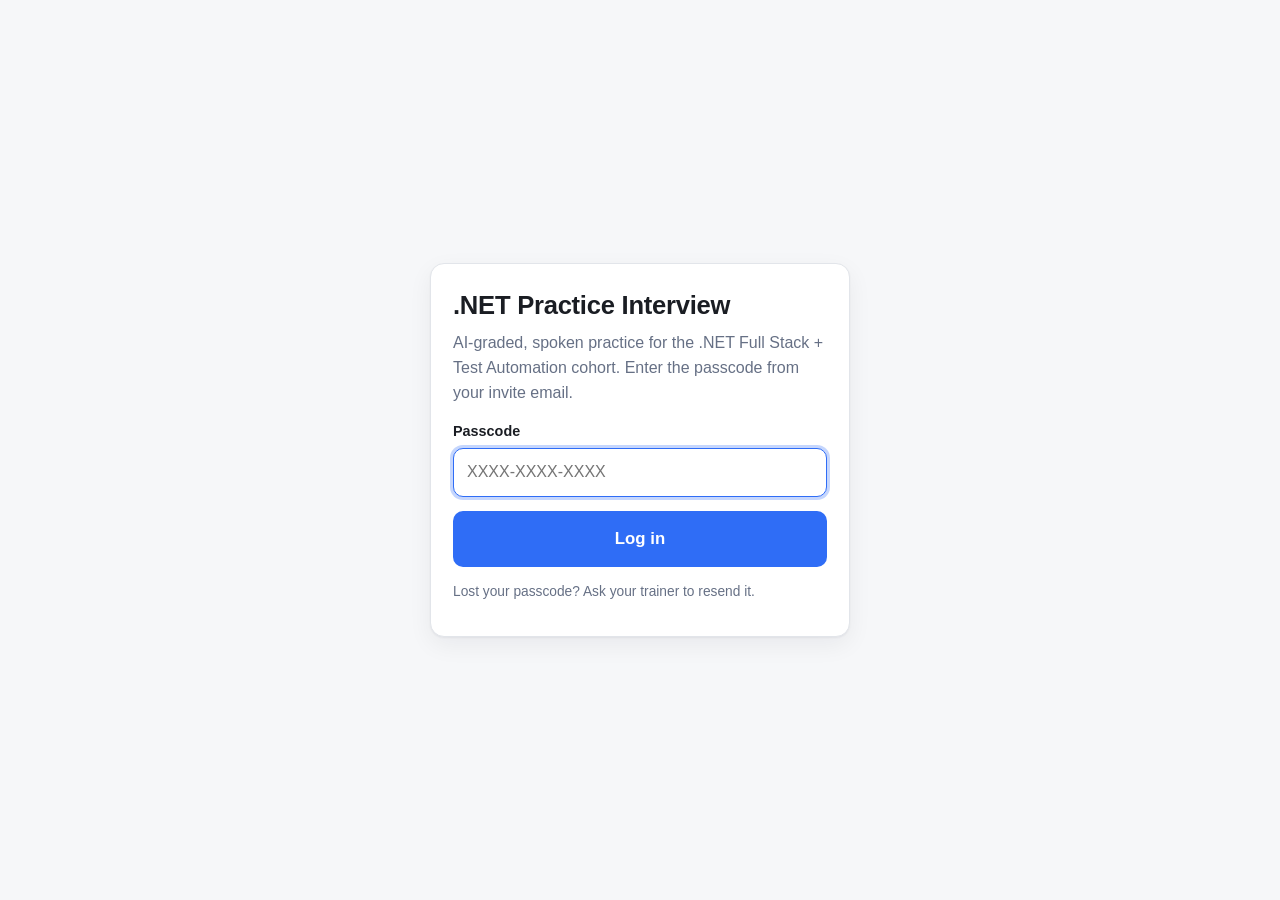
==== interview.html @ 21380b4e "Trainer: dashboard link + take-it-yourself" ====
<!doctype html>
<html lang="en">
<head>
  <meta charset="utf-8" />
  <meta name="viewport" content="width=device-width, initial-scale=1" />
  <title>QC Interview</title>
  <link rel="icon" href="data:image/svg+xml,%3Csvg xmlns='http://www.w3.org/2000/svg' viewBox='0 0 100 100'%3E%3Ctext y='.9em' font-size='90'%3E%F0%9F%8E%A4%3C/text%3E%3C/svg%3E" />
  <link rel="stylesheet" href="assets/css/theme.css" />
</head>
<body>
  <div class="wrap">
    <div class="topbar">
      <span class="brand">🎤 .NET Practice Interview</span>
      <span class="row">
        <span id="who" class="small muted"></span>
        <a id="dash-link" href="trainer.html" class="btn ghost small hidden">← Dashboard</a>
        <button id="logout" class="btn ghost small">Log out</button>
      </span>
    </div>

    <!-- ===== Screen 1: mode picker ===== -->
    <section id="screen-pick" class="stack">
      <div class="card stack">
        <div>
          <h1>Choose your practice</h1>
          <p class="muted">Answer out loud — the interview records you, transcribes it, and an AI coach gives feedback. Ten questions, about 15–20 minutes.</p>
        </div>
        <div class="note info small">
          <strong>How the recording works:</strong> tap record, speak your answer, tap stop. Your speech is transcribed for you.
          You can lightly edit the transcript to fix <em>speech-to-text mistakes only</em> — don't rewrite or improve your answer.
          Polishing the text instead of speaking won't help your feedback (and defeats the practice).
        </div>
        <div id="mic-status" class="small muted"></div>
      </div>

      <div class="card stack">
        <h2>Take a full QC exam</h2>
        <p class="muted small">A 10-question interview drawn from one QC's material.</p>
        <div id="qc-choices" class="choice"></div>
      </div>

      <div class="card stack">
        <h2>Practice a specific day</h2>
        <p class="muted small">Loads that day's topics first, then backfills from earlier days. Weak areas from past interviews resurface automatically.</p>
        <div class="grid cols2">
          <div><label for="week">Week</label><select id="week"></select></div>
          <div><label for="day">Day</label><select id="day"></select></div>
        </div>
        <button id="start-day" class="btn">Start day practice</button>
      </div>
      <p id="pick-err" class="small hidden" style="color: var(--bad)"></p>
    </section>

    <!-- ===== Screen 2: interview runner ===== -->
    <section id="screen-run" class="stack hidden">
      <div class="card stack">
        <div class="row between">
          <span id="run-label" class="pill"></span>
          <span id="run-count" class="small muted"></span>
        </div>
        <div class="progress"><i id="run-bar" style="width:0%"></i></div>
        <div class="qmeta">
          <span id="q-topic" class="pill"></span>
          <span id="q-type" class="pill"></span>
        </div>
        <h2 id="q-prompt" style="font-size:1.25rem; line-height:1.4;"></h2>
      </div>

      <div class="card stack" id="answer-card">
        <div class="row">
          <button id="rec-btn" class="btn big">● Record answer</button>
          <span id="rec-state" class="small muted"></span>
        </div>
        <div id="transcribe-status" class="small muted hidden"><span class="spinner"></span> Transcribing…</div>
        <div id="transcript-block" class="stack hidden">
          <label for="transcript">Your answer (transcribed)</label>
          <textarea id="transcript" placeholder="Your transcribed answer appears here."></textarea>
          <div class="note small">✏️ Edit only to fix <strong>speech-to-text errors</strong> (wrong words the transcriber misheard). Do not rewrite your answer to make it better — the feedback is on what you actually said.</div>
          <div class="row">
            <button id="submit-btn" class="btn">Submit answer</button>
            <button id="rerecord-btn" class="btn secondary">Re-record</button>
          </div>
        </div>
      </div>

      <div id="fb-card" class="card stack hidden">
        <div class="row between">
          <h3>Feedback</h3>
          <span id="fb-score" class="score"></span>
        </div>
        <div id="fb-dims" class="row small muted"></div>
        <div id="fb-strengths"></div>
        <div id="fb-improvements"></div>
        <details><summary class="small muted">Show a strong model answer</summary><p id="fb-model" class="small" style="margin-top:8px"></p></details>
        <button id="next-btn" class="btn">Next question →</button>
      </div>
    </section>

    <!-- ===== Screen 3: results ===== -->
    <section id="screen-done" class="stack hidden">
      <div class="card stack" style="text-align:center">
        <p class="muted small">Interview complete</p>
        <div id="done-score" style="font-size:3rem; font-weight:800; line-height:1"></div>
        <p id="done-best" class="small hidden"><span class="pill good">New personal best today 🎉</span></p>
        <p id="done-summary" class="muted"></p>
      </div>
      <div class="grid cols2">
        <div class="card stack"><h3>Top strengths</h3><ul id="done-strengths" class="small"></ul></div>
        <div class="card stack"><h3>Focus areas</h3><ul id="done-focus" class="small"></ul></div>
      </div>
      <div class="card stack"><h3>Delivery</h3><p id="done-soft" class="small muted"></p></div>
      <div class="card stack">
        <h3>Question-by-question</h3>
        <div id="done-per" class="tablewrap"></div>
      </div>
      <div class="row">
        <button id="again-btn" class="btn">Practice again</button>
      </div>
    </section>
  </div>

  <script src="assets/js/config.js"></script>
  <script src="assets/js/api.js"></script>
  <script src="assets/js/stt.js"></script>
  <script src="assets/js/app.js"></script>
</body>
</html>
---- assets/css/theme.css ----
/* QC Interview — shared theme. Friendly, calm, light/dark, mobile-first. */
:root {
  --bg: #f6f7f9;
  --surface: #ffffff;
  --surface-2: #f0f2f5;
  --border: #e2e5ea;
  --text: #1a1d23;
  --muted: #667085;
  --brand: #2f6df6;
  --brand-ink: #1b4fd0;
  --good: #18a558;
  --warn: #d98a00;
  --bad: #d9484b;
  --ring: rgba(47,109,246,.28);
  --radius: 14px;
  --shadow: 0 1px 2px rgba(16,24,40,.05), 0 8px 24px rgba(16,24,40,.06);
  --maxw: 860px;
}
@media (prefers-color-scheme: dark) {
  :root {
    --bg: #0f1115; --surface: #171a21; --surface-2: #1e222b; --border: #2a2f3a;
    --text: #e8eaee; --muted: #9aa3b2; --brand: #5b8cff; --brand-ink: #7aa2ff;
    --ring: rgba(91,140,255,.32); --shadow: 0 1px 2px rgba(0,0,0,.3), 0 10px 30px rgba(0,0,0,.35);
  }
}
* { box-sizing: border-box; }
html, body { margin: 0; padding: 0; }
body {
  font: 16px/1.55 -apple-system, BlinkMacSystemFont, "Segoe UI", Roboto, Helvetica, Arial, sans-serif;
  background: var(--bg); color: var(--text);
  -webkit-font-smoothing: antialiased;
}
.wrap { max-width: var(--maxw); margin: 0 auto; padding: 24px 18px 64px; }
.center { min-height: 100vh; display: grid; place-items: center; padding: 24px; }
a { color: var(--brand); }
h1 { font-size: 1.6rem; margin: 0 0 6px; letter-spacing: -.01em; }
h2 { font-size: 1.15rem; margin: 22px 0 10px; }
h3 { font-size: 1rem; margin: 0 0 6px; }
p { margin: 0 0 12px; }
.muted { color: var(--muted); }
.small { font-size: .86rem; }
.card {
  background: var(--surface); border: 1px solid var(--border);
  border-radius: var(--radius); box-shadow: var(--shadow); padding: 22px;
}
.card + .card { margin-top: 16px; }
.stack > * + * { margin-top: 14px; }
label { display: block; font-weight: 600; font-size: .9rem; margin-bottom: 6px; }
input[type=text], input[type=email], input[type=password], textarea, select {
  width: 100%; padding: 11px 13px; font: inherit; color: var(--text);
  background: var(--surface); border: 1px solid var(--border); border-radius: 10px;
  outline: none; transition: border-color .12s, box-shadow .12s;
}
textarea { resize: vertical; min-height: 120px; line-height: 1.5; }
input:focus, textarea:focus, select:focus { border-color: var(--brand); box-shadow: 0 0 0 3px var(--ring); }
.btn {
  display: inline-flex; align-items: center; gap: 8px; justify-content: center;
  padding: 11px 18px; font: inherit; font-weight: 600; cursor: pointer;
  background: var(--brand); color: #fff; border: 1px solid transparent; border-radius: 10px;
  transition: filter .12s, transform .02s; text-decoration: none;
}
.btn:hover { filter: brightness(1.06); }
.btn:active { transform: translateY(1px); }
.btn:disabled { opacity: .5; cursor: not-allowed; }
.btn.secondary { background: var(--surface-2); color: var(--text); border-color: var(--border); }
.btn.ghost { background: transparent; color: var(--brand); border-color: var(--border); }
.btn.danger { background: var(--bad); }
.btn.big { padding: 14px 22px; font-size: 1.05rem; }
.row { display: flex; gap: 10px; flex-wrap: wrap; align-items: center; }
.row.between { justify-content: space-between; }
.grid { display: grid; gap: 12px; }
.grid.cols2 { grid-template-columns: 1fr 1fr; }
@media (max-width: 620px) { .grid.cols2 { grid-template-columns: 1fr; } }
.pill { display: inline-block; padding: 3px 10px; border-radius: 999px; font-size: .78rem; font-weight: 600;
  background: var(--surface-2); color: var(--muted); border: 1px solid var(--border); }
.pill.good { background: rgba(24,165,88,.14); color: var(--good); border-color: transparent; }
.pill.warn { background: rgba(217,138,0,.16); color: var(--warn); border-color: transparent; }
.pill.bad  { background: rgba(217,72,75,.14); color: var(--bad); border-color: transparent; }
.note {
  border-left: 3px solid var(--warn); background: rgba(217,138,0,.09);
  padding: 10px 14px; border-radius: 8px; font-size: .9rem;
}
.note.info { border-left-color: var(--brand); background: rgba(47,109,246,.08); }
.hidden { display: none !important; }
.spinner { width: 18px; height: 18px; border: 2px solid var(--ring); border-top-color: var(--brand);
  border-radius: 50%; animation: spin .7s linear infinite; display: inline-block; }
@keyframes spin { to { transform: rotate(360deg); } }
.dot { width: 11px; height: 11px; border-radius: 50%; display: inline-block; background: var(--bad); }
.dot.rec { animation: pulse 1s ease-in-out infinite; }
@keyframes pulse { 0%,100% { opacity: 1; } 50% { opacity: .3; } }
table { width: 100%; border-collapse: collapse; font-size: .92rem; }
th, td { text-align: left; padding: 10px 12px; border-bottom: 1px solid var(--border); }
th { color: var(--muted); font-weight: 600; font-size: .8rem; text-transform: uppercase; letter-spacing: .04em; }
tr:hover td { background: var(--surface-2); }
.tablewrap { overflow-x: auto; }
.score { font-weight: 700; }
.score.hi { color: var(--good); } .score.mid { color: var(--warn); } .score.lo { color: var(--bad); }
.topbar { display: flex; justify-content: space-between; align-items: center; margin-bottom: 18px; }
.brand { font-weight: 800; letter-spacing: -.02em; }
.progress { height: 6px; background: var(--surface-2); border-radius: 999px; overflow: hidden; }
.progress > i { display: block; height: 100%; background: var(--brand); transition: width .3s; }
.qmeta { display: flex; gap: 8px; align-items: center; flex-wrap: wrap; margin-bottom: 10px; }
.bighint { text-align: center; color: var(--muted); font-size: .9rem; }
.choice { display: grid; gap: 10px; }
.choice button { text-align: left; }
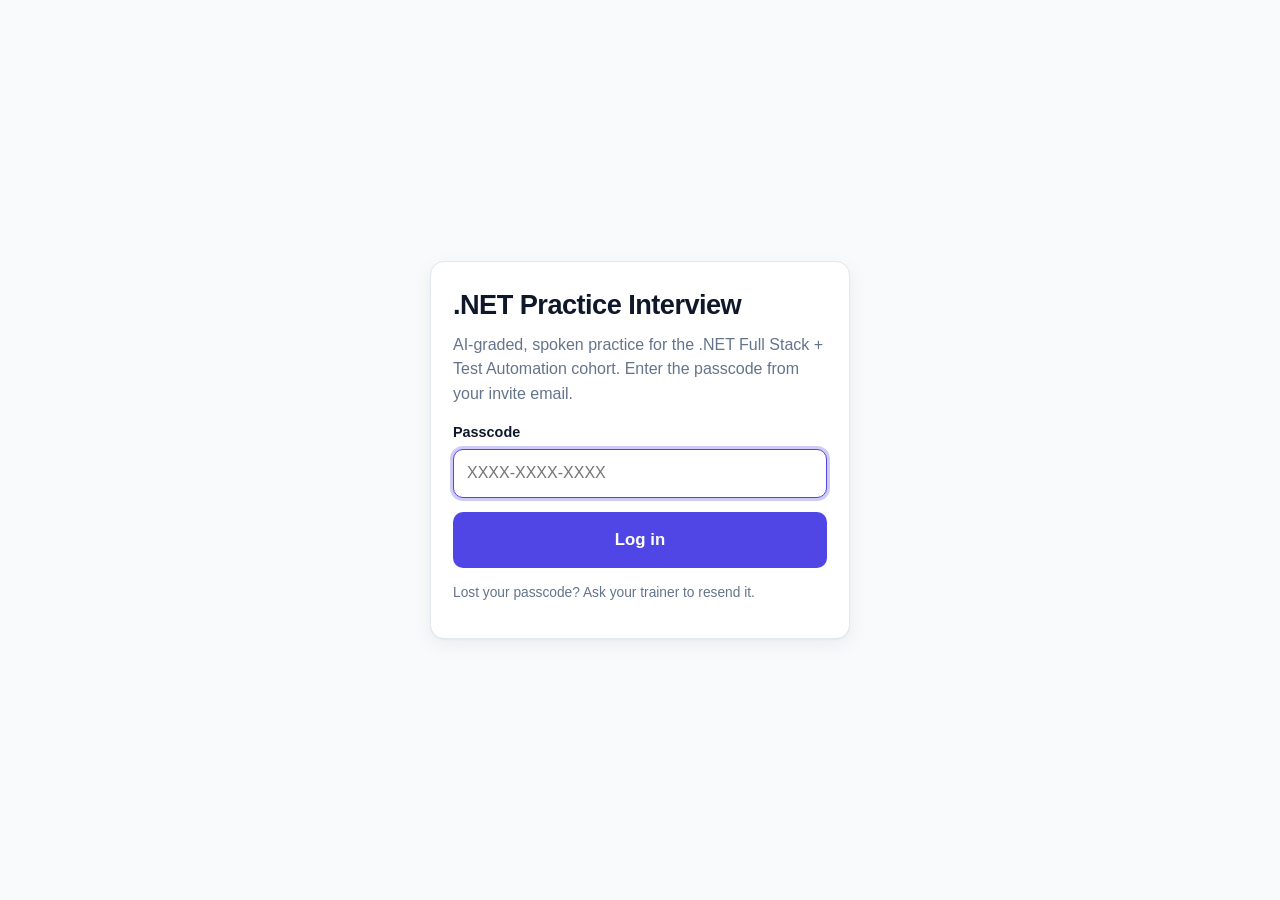
==== commit 231f90df: "Redesign: dynamic QC/Day selection, topic previews, attempts counter, report review + download" ====
--- a/interview.html
+++ b/interview.html
@@ -4,6 +4,7 @@
   <meta charset="utf-8" />
   <meta name="viewport" content="width=device-width, initial-scale=1" />
   <title>QC Interview</title>
+  <link rel="preconnect" href="https://fonts.googleapis.com" />
   <link rel="icon" href="data:image/svg+xml,%3Csvg xmlns='http://www.w3.org/2000/svg' viewBox='0 0 100 100'%3E%3Ctext y='.9em' font-size='90'%3E%F0%9F%8E%A4%3C/text%3E%3C/svg%3E" />
   <link rel="stylesheet" href="assets/css/theme.css" />
 </head>
@@ -18,44 +19,66 @@
       </span>
     </div>
 
-    <!-- ===== Screen 1: mode picker ===== -->
+    <!-- ===== Screen 1: selection ===== -->
     <section id="screen-pick" class="stack">
       <div class="card stack">
         <div>
-          <h1>Choose your practice</h1>
-          <p class="muted">Answer out loud — the interview records you, transcribes it, and an AI coach gives feedback. Ten questions, about 15–20 minutes.</p>
+          <h1>What would you like to practice?</h1>
+          <p class="muted" style="margin:0">You'll answer 10 questions out loud. Each answer is transcribed and graded by an AI coach, with feedback you can review and download.</p>
         </div>
-        <div class="note info small">
-          <strong>How the recording works:</strong> tap record, speak your answer, tap stop. Your speech is transcribed for you.
-          You can lightly edit the transcript to fix <em>speech-to-text mistakes only</em> — don't rewrite or improve your answer.
-          Polishing the text instead of speaking won't help your feedback (and defeats the practice).
+        <div class="quota">
+          <span id="quota-label" class="small muted">Checking your attempts…</span>
+          <span class="bar"><i id="quota-bar" style="width:0%"></i></span>
         </div>
-        <div id="mic-status" class="small muted"></div>
       </div>
 
-      <div class="card stack">
-        <h2>Take a full QC exam</h2>
-        <p class="muted small">A 10-question interview drawn from one QC's material.</p>
-        <div id="qc-choices" class="choice"></div>
+      <div style="display:flex; justify-content:center;">
+        <div class="segmented" role="tablist" aria-label="Practice mode">
+          <button id="seg-qc"  role="tab" aria-selected="true">QC Competency</button>
+          <button id="seg-day" role="tab" aria-selected="false">Day-by-Day</button>
+        </div>
       </div>
 
-      <div class="card stack">
-        <h2>Practice a specific day</h2>
-        <p class="muted small">Loads that day's topics first, then backfills from earlier days. Weak areas from past interviews resurface automatically.</p>
-        <div class="grid cols2">
-          <div><label for="week">Week</label><select id="week"></select></div>
-          <div><label for="day">Day</label><select id="day"></select></div>
+      <!-- QC panel -->
+      <div id="panel-qc" class="stack">
+        <p class="small muted" style="margin:0 2px">Take a full exam for one competency area.</p>
+        <div id="qc-cards" class="cards"></div>
+      </div>
+
+      <!-- Day panel -->
+      <div id="panel-day" class="stack hidden">
+        <p class="small muted" style="margin:0 2px">Practice a specific curriculum day. It loads that day's topics first, then earlier material — and questions from topics you were weak on before resurface automatically.</p>
+        <div id="day-weeks" class="stack"></div>
+      </div>
+
+      <!-- what-to-expect + start -->
+      <div id="expect" class="expect stack hidden">
+        <div class="row between">
+          <h2 id="expect-title" style="margin:0"></h2>
+          <span id="expect-badge" class="chip accent"></span>
         </div>
-        <button id="start-day" class="btn">Start day practice</button>
+        <div class="statstrip" id="expect-stats"></div>
+        <div>
+          <div class="tiny muted" style="text-transform:uppercase; letter-spacing:.05em; margin-bottom:6px;">Topics you can expect</div>
+          <div id="expect-topics" class="chips"></div>
+        </div>
+        <div class="note info small">Answers are <strong>spoken</strong>. You can edit the transcript only to fix speech-to-text mistakes — don't rewrite your answer, as the feedback is on what you actually said.</div>
+        <button id="start-btn" class="btn big">Start interview →</button>
+        <p id="pick-err" class="small hidden" style="color: var(--bad); margin:0"></p>
       </div>
-      <p id="pick-err" class="small hidden" style="color: var(--bad)"></p>
+
+      <!-- past reports -->
+      <div id="past-card" class="card stack hidden">
+        <h2 style="margin:0">Your past interviews</h2>
+        <div id="past-list" class="stack"></div>
+      </div>
     </section>
 
-    <!-- ===== Screen 2: interview runner ===== -->
+    <!-- ===== Screen 2: runner ===== -->
     <section id="screen-run" class="stack hidden">
       <div class="card stack">
         <div class="row between">
-          <span id="run-label" class="pill"></span>
+          <span id="run-label" class="chip accent"></span>
           <span id="run-count" class="small muted"></span>
         </div>
         <div class="progress"><i id="run-bar" style="width:0%"></i></div>
@@ -63,7 +86,7 @@
           <span id="q-topic" class="pill"></span>
           <span id="q-type" class="pill"></span>
         </div>
-        <h2 id="q-prompt" style="font-size:1.25rem; line-height:1.4;"></h2>
+        <h2 id="q-prompt" style="font-size:1.28rem; line-height:1.4; font-weight:700;"></h2>
       </div>
 
       <div class="card stack" id="answer-card">
@@ -75,7 +98,7 @@
         <div id="transcript-block" class="stack hidden">
           <label for="transcript">Your answer (transcribed)</label>
           <textarea id="transcript" placeholder="Your transcribed answer appears here."></textarea>
-          <div class="note small">✏️ Edit only to fix <strong>speech-to-text errors</strong> (wrong words the transcriber misheard). Do not rewrite your answer to make it better — the feedback is on what you actually said.</div>
+          <div class="note small">✏️ Edit only to fix <strong>speech-to-text errors</strong> (words the transcriber misheard). Don't rewrite your answer to improve it — the feedback is on what you actually said.</div>
           <div class="row">
             <button id="submit-btn" class="btn">Submit answer</button>
             <button id="rerecord-btn" class="btn secondary">Re-record</button>
@@ -85,35 +108,39 @@
 
       <div id="fb-card" class="card stack hidden">
         <div class="row between">
-          <h3>Feedback</h3>
+          <h3 style="margin:0">Feedback</h3>
           <span id="fb-score" class="score"></span>
         </div>
-        <div id="fb-dims" class="row small muted"></div>
+        <div class="dims" id="fb-dims"></div>
         <div id="fb-strengths"></div>
         <div id="fb-improvements"></div>
-        <details><summary class="small muted">Show a strong model answer</summary><p id="fb-model" class="small" style="margin-top:8px"></p></details>
+        <details><summary class="small muted" style="cursor:pointer">Show a strong model answer</summary><p id="fb-model" class="small" style="margin-top:8px"></p></details>
         <button id="next-btn" class="btn">Next question →</button>
       </div>
     </section>
 
     <!-- ===== Screen 3: results ===== -->
     <section id="screen-done" class="stack hidden">
-      <div class="card stack" style="text-align:center">
-        <p class="muted small">Interview complete</p>
-        <div id="done-score" style="font-size:3rem; font-weight:800; line-height:1"></div>
-        <p id="done-best" class="small hidden"><span class="pill good">New personal best today 🎉</span></p>
-        <p id="done-summary" class="muted"></p>
+      <div class="card">
+        <div class="hero">
+          <div><div id="done-score" class="big"></div><div class="tiny muted" style="text-align:center">out of 100</div></div>
+          <div style="flex:1; min-width:220px">
+            <div class="row" style="gap:8px"><span id="done-verdict" class="chip"></span><span id="done-best" class="chip good hidden">New personal best 🎉</span></div>
+            <p id="done-summary" class="muted" style="margin:8px 0 0"></p>
+          </div>
+        </div>
       </div>
       <div class="grid cols2">
-        <div class="card stack"><h3>Top strengths</h3><ul id="done-strengths" class="small"></ul></div>
-        <div class="card stack"><h3>Focus areas</h3><ul id="done-focus" class="small"></ul></div>
+        <div class="card stack"><h3>Top strengths</h3><ul id="done-strengths" class="small" style="margin:0; padding-left:18px"></ul></div>
+        <div class="card stack"><h3>Focus areas</h3><ul id="done-focus" class="small" style="margin:0; padding-left:18px"></ul></div>
       </div>
-      <div class="card stack"><h3>Delivery</h3><p id="done-soft" class="small muted"></p></div>
+      <div class="card stack"><h3>Delivery</h3><p id="done-soft" class="small muted" style="margin:0"></p></div>
       <div class="card stack">
         <h3>Question-by-question</h3>
-        <div id="done-per" class="tablewrap"></div>
+        <div id="done-per" class="stack"></div>
       </div>
-      <div class="row">
+      <div class="row no-print">
+        <button id="download-btn" class="btn secondary">⬇ Download report</button>
         <button id="again-btn" class="btn">Practice again</button>
       </div>
     </section>
@@ -122,6 +149,7 @@
   <script src="assets/js/config.js"></script>
   <script src="assets/js/api.js"></script>
   <script src="assets/js/stt.js"></script>
+  <script src="assets/js/report.js"></script>
   <script src="assets/js/app.js"></script>
 </body>
 </html>
--- a/assets/css/theme.css
+++ b/assets/css/theme.css
@@ -1,105 +1,163 @@
-/* QC Interview — shared theme. Friendly, calm, light/dark, mobile-first. */
+/* QC Interview — design system. Palette A: Calm Slate/Indigo. Light + dark. */
 :root {
-  --bg: #f6f7f9;
-  --surface: #ffffff;
-  --surface-2: #f0f2f5;
-  --border: #e2e5ea;
-  --text: #1a1d23;
-  --muted: #667085;
-  --brand: #2f6df6;
-  --brand-ink: #1b4fd0;
-  --good: #18a558;
-  --warn: #d98a00;
-  --bad: #d9484b;
-  --ring: rgba(47,109,246,.28);
-  --radius: 14px;
-  --shadow: 0 1px 2px rgba(16,24,40,.05), 0 8px 24px rgba(16,24,40,.06);
-  --maxw: 860px;
+  --bg: #f8fafc; --surface: #ffffff; --surface-2: #f1f5f9; --surface-3: #eef2ff;
+  --border: #e2e8f0; --border-strong: #cbd5e1;
+  --text: #0f172a; --muted: #64748b; --faint: #94a3b8;
+  --accent: #4f46e5; --accent-ink: #4338ca; --accent-soft: #eef2ff;
+  --good: #16a34a; --good-soft: #dcfce7;
+  --warn: #d97706; --warn-soft: #fef3c7;
+  --bad: #dc2626; --bad-soft: #fee2e2;
+  --ring: rgba(79,70,229,.28);
+  --radius: 14px; --radius-sm: 10px;
+  --shadow: 0 1px 2px rgba(15,23,42,.04), 0 6px 20px rgba(15,23,42,.06);
+  --shadow-lift: 0 4px 12px rgba(15,23,42,.08), 0 12px 32px rgba(15,23,42,.10);
+  --maxw: 940px;
+  --font: "Inter", -apple-system, BlinkMacSystemFont, "Segoe UI", Roboto, Helvetica, Arial, sans-serif;
 }
 @media (prefers-color-scheme: dark) {
   :root {
-    --bg: #0f1115; --surface: #171a21; --surface-2: #1e222b; --border: #2a2f3a;
-    --text: #e8eaee; --muted: #9aa3b2; --brand: #5b8cff; --brand-ink: #7aa2ff;
-    --ring: rgba(91,140,255,.32); --shadow: 0 1px 2px rgba(0,0,0,.3), 0 10px 30px rgba(0,0,0,.35);
+    --bg: #0b1120; --surface: #111827; --surface-2: #1a2233; --surface-3: #1e2745;
+    --border: #1f2a3c; --border-strong: #334155;
+    --text: #e5e9f0; --muted: #94a3b8; --faint: #64748b;
+    --accent: #818cf8; --accent-ink: #a5b4fc; --accent-soft: #1e2745;
+    --good: #4ade80; --good-soft: #14331f; --warn: #fbbf24; --warn-soft: #3a2c08;
+    --bad: #f87171; --bad-soft: #3a1a1a; --ring: rgba(129,140,248,.34);
+    --shadow: 0 1px 2px rgba(0,0,0,.3), 0 8px 24px rgba(0,0,0,.32);
+    --shadow-lift: 0 4px 14px rgba(0,0,0,.4), 0 16px 40px rgba(0,0,0,.45);
   }
 }
+:root[data-theme="light"] { color-scheme: light; }
+:root[data-theme="dark"]  { color-scheme: dark; }
+
 * { box-sizing: border-box; }
 html, body { margin: 0; padding: 0; }
 body {
-  font: 16px/1.55 -apple-system, BlinkMacSystemFont, "Segoe UI", Roboto, Helvetica, Arial, sans-serif;
-  background: var(--bg); color: var(--text);
-  -webkit-font-smoothing: antialiased;
+  font-family: var(--font); font-size: 16px; line-height: 1.55;
+  background: var(--bg); color: var(--text); -webkit-font-smoothing: antialiased;
 }
-.wrap { max-width: var(--maxw); margin: 0 auto; padding: 24px 18px 64px; }
+.wrap { max-width: var(--maxw); margin: 0 auto; padding: 22px 18px 72px; }
 .center { min-height: 100vh; display: grid; place-items: center; padding: 24px; }
-a { color: var(--brand); }
-h1 { font-size: 1.6rem; margin: 0 0 6px; letter-spacing: -.01em; }
-h2 { font-size: 1.15rem; margin: 22px 0 10px; }
-h3 { font-size: 1rem; margin: 0 0 6px; }
+a { color: var(--accent); text-decoration: none; } a:hover { text-decoration: underline; }
+h1 { font-size: 1.7rem; margin: 0 0 6px; letter-spacing: -.02em; font-weight: 800; }
+h2 { font-size: 1.2rem; margin: 0 0 10px; letter-spacing: -.01em; font-weight: 700; }
+h3 { font-size: 1rem; margin: 0 0 6px; font-weight: 700; }
 p { margin: 0 0 12px; }
-.muted { color: var(--muted); }
-.small { font-size: .86rem; }
-.card {
-  background: var(--surface); border: 1px solid var(--border);
-  border-radius: var(--radius); box-shadow: var(--shadow); padding: 22px;
-}
+.muted { color: var(--muted); } .faint { color: var(--faint); }
+.small { font-size: .86rem; } .tiny { font-size: .76rem; }
+.stack > * + * { margin-top: 14px; }
+.hidden { display: none !important; }
+
+/* cards */
+.card { background: var(--surface); border: 1px solid var(--border); border-radius: var(--radius); box-shadow: var(--shadow); padding: 22px; }
 .card + .card { margin-top: 16px; }
-.stack > * + * { margin-top: 14px; }
+
+/* buttons */
+.btn { display: inline-flex; align-items: center; gap: 8px; justify-content: center; padding: 11px 18px;
+  font: inherit; font-weight: 600; cursor: pointer; background: var(--accent); color: #fff;
+  border: 1px solid transparent; border-radius: var(--radius-sm); transition: filter .12s, transform .04s, box-shadow .12s; }
+.btn:hover { filter: brightness(1.07); } .btn:active { transform: translateY(1px); }
+.btn:disabled { opacity: .45; cursor: not-allowed; filter: none; }
+.btn.secondary { background: var(--surface-2); color: var(--text); border-color: var(--border); }
+.btn.ghost { background: transparent; color: var(--accent); border-color: var(--border); }
+.btn.danger { background: var(--bad); }
+.btn.big { padding: 14px 24px; font-size: 1.05rem; }
+.btn.block { width: 100%; }
+
+/* form */
 label { display: block; font-weight: 600; font-size: .9rem; margin-bottom: 6px; }
 input[type=text], input[type=email], input[type=password], textarea, select {
-  width: 100%; padding: 11px 13px; font: inherit; color: var(--text);
-  background: var(--surface); border: 1px solid var(--border); border-radius: 10px;
-  outline: none; transition: border-color .12s, box-shadow .12s;
-}
+  width: 100%; padding: 11px 13px; font: inherit; color: var(--text); background: var(--surface);
+  border: 1px solid var(--border); border-radius: var(--radius-sm); outline: none; transition: border-color .12s, box-shadow .12s; }
 textarea { resize: vertical; min-height: 120px; line-height: 1.5; }
-input:focus, textarea:focus, select:focus { border-color: var(--brand); box-shadow: 0 0 0 3px var(--ring); }
-.btn {
-  display: inline-flex; align-items: center; gap: 8px; justify-content: center;
-  padding: 11px 18px; font: inherit; font-weight: 600; cursor: pointer;
-  background: var(--brand); color: #fff; border: 1px solid transparent; border-radius: 10px;
-  transition: filter .12s, transform .02s; text-decoration: none;
-}
-.btn:hover { filter: brightness(1.06); }
-.btn:active { transform: translateY(1px); }
-.btn:disabled { opacity: .5; cursor: not-allowed; }
-.btn.secondary { background: var(--surface-2); color: var(--text); border-color: var(--border); }
-.btn.ghost { background: transparent; color: var(--brand); border-color: var(--border); }
-.btn.danger { background: var(--bad); }
-.btn.big { padding: 14px 22px; font-size: 1.05rem; }
+input:focus, textarea:focus, select:focus { border-color: var(--accent); box-shadow: 0 0 0 3px var(--ring); }
+
+/* layout helpers */
 .row { display: flex; gap: 10px; flex-wrap: wrap; align-items: center; }
 .row.between { justify-content: space-between; }
-.grid { display: grid; gap: 12px; }
-.grid.cols2 { grid-template-columns: 1fr 1fr; }
+.grid { display: grid; gap: 12px; } .grid.cols2 { grid-template-columns: 1fr 1fr; }
 @media (max-width: 620px) { .grid.cols2 { grid-template-columns: 1fr; } }
+
+/* chips / pills */
+.chip { display: inline-block; padding: 4px 10px; border-radius: 999px; font-size: .72rem; font-weight: 600;
+  background: var(--surface-2); color: var(--muted); }
+.chip.accent { background: var(--accent-soft); color: var(--accent-ink); }
+.chip.good { background: var(--good-soft); color: var(--good); }
+.chip.warn { background: var(--warn-soft); color: var(--warn); }
+.chip.bad  { background: var(--bad-soft); color: var(--bad); }
 .pill { display: inline-block; padding: 3px 10px; border-radius: 999px; font-size: .78rem; font-weight: 600;
-  background: var(--surface-2); color: var(--muted); border: 1px solid var(--border); }
-.pill.good { background: rgba(24,165,88,.14); color: var(--good); border-color: transparent; }
-.pill.warn { background: rgba(217,138,0,.16); color: var(--warn); border-color: transparent; }
-.pill.bad  { background: rgba(217,72,75,.14); color: var(--bad); border-color: transparent; }
-.note {
-  border-left: 3px solid var(--warn); background: rgba(217,138,0,.09);
-  padding: 10px 14px; border-radius: 8px; font-size: .9rem;
-}
-.note.info { border-left-color: var(--brand); background: rgba(47,109,246,.08); }
-.hidden { display: none !important; }
-.spinner { width: 18px; height: 18px; border: 2px solid var(--ring); border-top-color: var(--brand);
-  border-radius: 50%; animation: spin .7s linear infinite; display: inline-block; }
+  background: var(--surface-2); color: var(--muted); }
+.pill.good { background: var(--good-soft); color: var(--good); }
+.pill.warn { background: var(--warn-soft); color: var(--warn); }
+
+/* segmented control */
+.segmented { display: inline-flex; background: var(--surface-2); border-radius: 12px; padding: 4px; gap: 4px; }
+.segmented button { border: none; background: transparent; color: var(--muted); font: inherit; font-weight: 600; font-size: .92rem;
+  padding: 9px 20px; border-radius: 9px; cursor: pointer; transition: color .15s, background .15s, box-shadow .15s, transform .15s; }
+.segmented button[aria-selected="true"] { background: var(--surface); color: var(--text); box-shadow: 0 1px 2px rgba(0,0,0,.1); }
+
+/* selection card grid */
+.cards { display: grid; grid-template-columns: repeat(auto-fill, minmax(280px, 1fr)); gap: 16px; }
+.selcard { position: relative; text-align: left; background: var(--surface); border: 1px solid var(--border); border-radius: var(--radius);
+  padding: 18px; cursor: pointer; transition: transform .12s, box-shadow .12s, border-color .12s; display: flex; flex-direction: column; gap: 10px; }
+.selcard:hover { transform: translateY(-2px); box-shadow: var(--shadow-lift); border-color: var(--border-strong); }
+.selcard[aria-pressed="true"] { border-color: var(--accent); border-width: 2px; background: linear-gradient(0deg, var(--accent-soft), var(--surface) 60%); padding: 17px; }
+.selcard[aria-pressed="true"]::after { content: "✓"; position: absolute; top: 12px; right: 14px; width: 22px; height: 22px;
+  background: var(--accent); color: #fff; border-radius: 50%; display: grid; place-items: center; font-size: .8rem; font-weight: 700; }
+.selcard .code { display: inline-grid; place-items: center; min-width: 34px; height: 34px; padding: 0 8px; border-radius: 9px;
+  background: var(--accent-soft); color: var(--accent-ink); font-weight: 800; font-size: .8rem; }
+.selcard .title { font-weight: 700; font-size: 1.02rem; letter-spacing: -.01em; }
+.selcard .meta { display: flex; gap: 6px; align-items: center; flex-wrap: wrap; color: var(--muted); font-size: .8rem; }
+.selcard .meta .dot { color: var(--border-strong); }
+.chips { display: flex; flex-wrap: wrap; gap: 6px; }
+
+/* "what to expect" preview panel */
+.expect { border: 1px solid var(--border); border-radius: var(--radius); background: var(--surface-2); padding: 18px; }
+.expect .statstrip { display: flex; gap: 14px; flex-wrap: wrap; color: var(--muted); font-size: .86rem; font-weight: 600; margin-bottom: 12px; }
+
+/* attempts counter */
+.quota { display: flex; align-items: center; gap: 12px; }
+.quota .bar { flex: 1; height: 6px; background: var(--surface-2); border-radius: 999px; overflow: hidden; max-width: 220px; }
+.quota .bar > i { display: block; height: 100%; background: var(--accent); }
+
+/* notes */
+.note { border-left: 3px solid var(--warn); background: var(--warn-soft); padding: 11px 14px; border-radius: 8px; font-size: .9rem; color: var(--text); }
+.note.info { border-left-color: var(--accent); background: var(--accent-soft); }
+
+/* topbar */
+.topbar { display: flex; justify-content: space-between; align-items: center; margin-bottom: 20px; gap: 12px; flex-wrap: wrap; }
+.brand { font-weight: 800; letter-spacing: -.02em; font-size: 1.05rem; }
+
+/* interview progress */
+.progress { height: 6px; background: var(--surface-2); border-radius: 999px; overflow: hidden; }
+.progress > i { display: block; height: 100%; background: var(--accent); transition: width .3s; }
+.qmeta { display: flex; gap: 8px; align-items: center; flex-wrap: wrap; margin-bottom: 10px; }
+
+/* recording */
+.spinner { width: 18px; height: 18px; border: 2px solid var(--ring); border-top-color: var(--accent); border-radius: 50%; animation: spin .7s linear infinite; display: inline-block; vertical-align: middle; }
 @keyframes spin { to { transform: rotate(360deg); } }
-.dot { width: 11px; height: 11px; border-radius: 50%; display: inline-block; background: var(--bad); }
-.dot.rec { animation: pulse 1s ease-in-out infinite; }
+.recdot { width: 11px; height: 11px; border-radius: 50%; display: inline-block; background: var(--bad); animation: pulse 1s ease-in-out infinite; vertical-align: middle; }
 @keyframes pulse { 0%,100% { opacity: 1; } 50% { opacity: .3; } }
+
+/* score + competency bars */
+.score { font-weight: 800; } .score.hi { color: var(--good); } .score.mid { color: var(--warn); } .score.lo { color: var(--bad); }
+.hero { display: flex; align-items: center; gap: 22px; flex-wrap: wrap; }
+.hero .big { font-size: 3.2rem; font-weight: 800; line-height: 1; letter-spacing: -.03em; }
+.dims { display: grid; gap: 10px; }
+.dimrow { display: grid; grid-template-columns: 130px 1fr 42px; align-items: center; gap: 10px; font-size: .86rem; }
+.dimrow .track { height: 8px; background: var(--surface-2); border-radius: 999px; overflow: hidden; }
+.dimrow .track > i { display: block; height: 100%; border-radius: 999px; }
+.dimrow .track > i.hi { background: var(--good); } .dimrow .track > i.mid { background: var(--warn); } .dimrow .track > i.lo { background: var(--bad); }
+
+/* tables */
 table { width: 100%; border-collapse: collapse; font-size: .92rem; }
 th, td { text-align: left; padding: 10px 12px; border-bottom: 1px solid var(--border); }
-th { color: var(--muted); font-weight: 600; font-size: .8rem; text-transform: uppercase; letter-spacing: .04em; }
+th { color: var(--muted); font-weight: 600; font-size: .78rem; text-transform: uppercase; letter-spacing: .04em; }
 tr:hover td { background: var(--surface-2); }
 .tablewrap { overflow-x: auto; }
-.score { font-weight: 700; }
-.score.hi { color: var(--good); } .score.mid { color: var(--warn); } .score.lo { color: var(--bad); }
-.topbar { display: flex; justify-content: space-between; align-items: center; margin-bottom: 18px; }
-.brand { font-weight: 800; letter-spacing: -.02em; }
-.progress { height: 6px; background: var(--surface-2); border-radius: 999px; overflow: hidden; }
-.progress > i { display: block; height: 100%; background: var(--brand); transition: width .3s; }
-.qmeta { display: flex; gap: 8px; align-items: center; flex-wrap: wrap; margin-bottom: 10px; }
-.bighint { text-align: center; color: var(--muted); font-size: .9rem; }
-.choice { display: grid; gap: 10px; }
-.choice button { text-align: left; }
+
+/* print (download report as PDF via browser print) */
+@media print {
+  body { background: #fff; color: #000; }
+  .topbar, .btn, .no-print { display: none !important; }
+  .card { box-shadow: none; border: 1px solid #ccc; break-inside: avoid; }
+}
